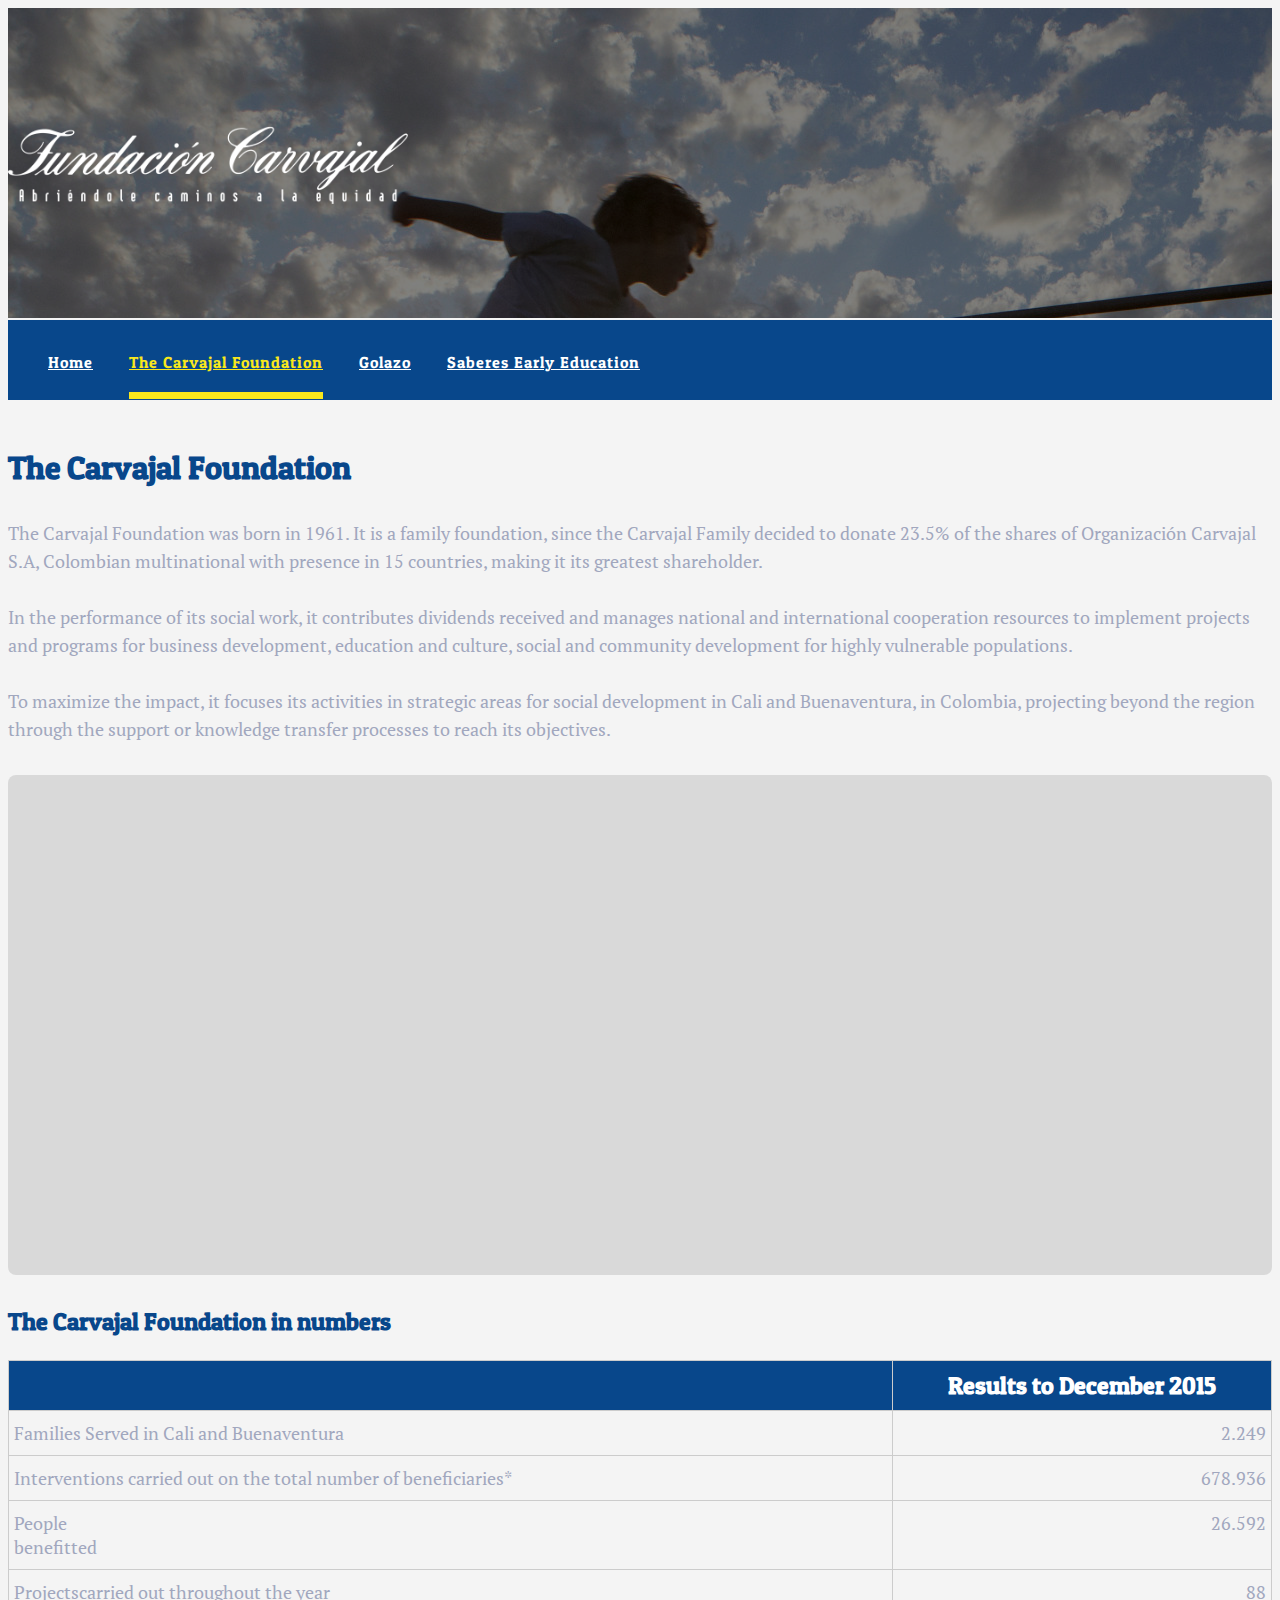
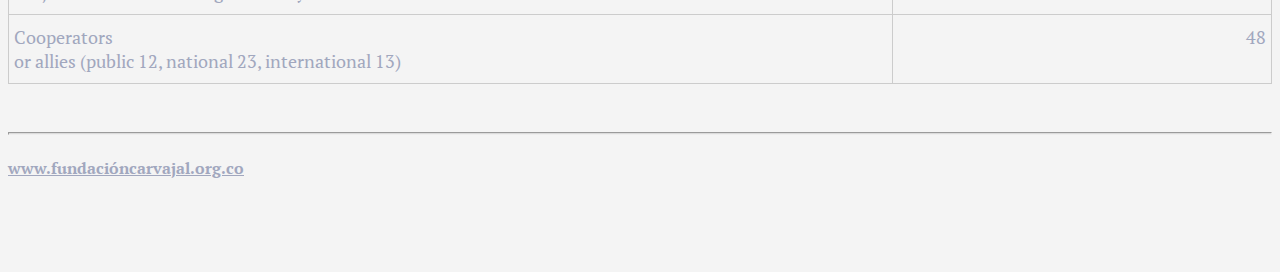
==== carvajal.html @ 8035fb96 "V1" ====
<!DOCTYPE html>
<html lang="es">
    <head>
        <meta charset="UTF-8">
        <!--        <meta name="viewport" content="width=device-width, user-scalable=no, initial-scale=1.0, maximum-scale=1.0, minimum-scale=1.0">-->
        <title>Fundación Carvajal</title>

        <!-- Latest compiled and minified CSS -->
        <link rel="stylesheet" href="https://maxcdn.bootstrapcdn.com/bootstrap/3.3.6/css/bootstrap.min.css" integrity="sha384-1q8mTJOASx8j1Au+a5WDVnPi2lkFfwwEAa8hDDdjZlpLegxhjVME1fgjWPGmkzs7" crossorigin="anonymous">
        <link rel="stylesheet" href="estilos.css">
        <link href='https://fonts.googleapis.com/css?family=Patua+One' rel='stylesheet' type='text/css'>
        <link href='https://fonts.googleapis.com/css?family=PT+Serif' rel='stylesheet' type='text/css'>
    </head>
    <body>
        <header class="header-interior">
        </header>
        <div class="encabezado-interior container-fluid text-center">
            <img src="images/logo.png" alt="" class="logo" width="400">            
        </div>
        <section class="franjas franjas-interior">
            <nav class="container">
                <ul class="row">
                    <li><a href="index.html">Home</a></li>
                    <li><a href="" class="activo">The Carvajal Foundation</a></li>
                    <li><a href="golazo.html">Golazo</a></li>
                    <li><a href="educacion.html">Saberes Early Education</a></li>
                </ul>
            </nav> 
        </section>
        <section class="contenido container">
            <div class="contenedor1 col-md-6">
                <h1>The Carvajal Foundation</h1>
                <p class="textos-largos">The Carvajal Foundation was born in 1961. It is a family foundation, since the Carvajal Family decided to donate 23.5% of the shares of Organización Carvajal S.A, Colombian multinational with presence in 15 countries, making it its greatest shareholder.<br><br>
                    In the performance of its social work, it contributes dividends received and manages national and international cooperation resources to implement projects and programs for business development, education and culture, social and community development for highly vulnerable populations. <br><br>
                    To maximize the impact, it focuses its activities in strategic areas for social development in Cali and Buenaventura, in Colombia, projecting beyond the region through the support or knowledge transfer processes to reach its objectives.</p>
            </div>
            <div class="contenedor1 col-md-6">
                <div class="imagen"></div>
            </div>
            <div class="col-md-12">
                <h2>The Carvajal Foundation in numbers</h2>
                <div class="col-md-12">
                    <style type="text/css">
                        .tg  {border-collapse:collapse;border-spacing:0;border-color:#ccc;}
                        .tg td{font-family: 'PT Serif', serif;font-size:18px;padding:10px 5px;border-style:solid;border-width:1px;overflow:hidden;word-break:normal;border-color:#ccc;color:#333;background-color:#fff;}
                        .tg th{text-align: center;font-size:24px;font-weight:normal;padding:10px 5px;border-style:solid;border-width:1px;overflow:hidden;word-break:normal;border-color:#ccc;color:#333;background-color:#f0f0f0;}
                        .tg .tg-wz7z{background-color:#08478b;color:#ffffff;vertical-align:top}
                        .tg .tg-hne9{background-color:#f4f4f4;color:#a1a7be;vertical-align:top}
                        .tg .tg-kujc{background-color:#f4f4f4;color:#a1a7be;text-align:right;vertical-align:top}
                        .tg .tg-mgaq{font-weight:bold;background-color:#08478b;color:#ffffff;vertical-align:top}
                    </style>
                    <table class="tg" style="undefined;table-layout: fixed; width: 100%;">
                        <colgroup>
                            <col style="width: 70%">
                            <col style="width: 30%">
                        </colgroup>
                        <tr>
                            <th class="tg-wz7z"></th>
                            <th class="tg-mgaq">Results to December 2015</th>
                        </tr>
                        <tr>
                            <td class="tg-hne9">Families Served in Cali and Buenaventura</td>
                            <td class="tg-kujc">2.249</td>
                        </tr>
                        <tr>
                            <td class="tg-hne9">Interventions carried out on the total number of beneficiaries*</td>
                            <td class="tg-kujc">678.936</td>
                        </tr>
                        <tr>
                            <td class="tg-hne9">People<br>benefitted</td>
                            <td class="tg-kujc">26.592</td>
                        </tr>
                        <tr>
                            <td class="tg-hne9">Projectscarried out throughout the year</td>
                            <td class="tg-kujc">88</td>
                        </tr>
                        <tr>
                            <td class="tg-hne9">Cooperators<br>or allies (public 12, national 23, international 13)</td>
                            <td class="tg-kujc">48</td>
                        </tr>
                    </table>
                </div>
                <!--                <div class="imagen"></div>-->
            </div>
        </section>
        <footer class="container">
            <hr>
            <h4 class="col-md-12 text-center">
                <a target="_blank" href="http://www.fundacióncarvajal.org.co">www.fundacióncarvajal.org.co</a></h4><br><br>
        </footer>
    </body>
</html>
---- estilos.css ----
/* Generated by less 2.5.1 */
.textos-largos {
  font-family: 'PT Serif', serif;
  font-size: 18px;
  color: #a1a7be;
  line-height: 28px;
}
.pintar {
  border: 1px solid #b7b7b7;
}
body {
  font-size: 16px;
  font-family: 'Patua One', cursive;
  background: #F4F4F4;
}
header {
  background-image: url(images/bg.jpg);
  background-size: cover;
  height: 500px;
}
.encabezado {
  background: rgba(0, 0, 0, 0.37);
  padding: 2em 0;
  margin-top: -160px;
}
.franjas {
  background: #08478b;
  width: 100%;
  height: 145px;
  border-bottom: 10px solid #f8e71c;
  margin-top: 7em;
}
.secciones {
  margin-top: -14.3em;
}
.secciones article {
  position: relative;
  height: 625px;
}
.secciones article img {
  width: 100%;
  cursor: pointer;
}
.secciones article img:hover {
  -webkit-filter: brightness(115%);
  filter: brightness(115%);
}
.secciones article h2 {
  font-size: 24px;
  color: #08478b;
  margin: 2em 0;
}
.secciones article p {
  font-family: 'PT Serif', serif;
  font-size: 18px;
  color: #a1a7be;
  line-height: 28px;
}
.secciones article a {
  font-size: 24px;
  color: #ffffff;
  background: #08478b;
  border-radius: 5px;
  text-align: center;
  padding: .4em;
  height: 55px;
  margin: 1em 0;
  position: absolute;
  bottom: 0px;
  width: 90%;
}
.secciones article a:hover {
  -webkit-filter: brightness(115%);
  filter: brightness(115%);
  text-decoration: none;
}
footer {
  margin: 2em 0;
}
footer hr {
  height: 1px;
  color: red;
  background: #dbdbdb;
}
footer a {
  color: #a1a7be;
  font-family: 'PT Serif', serif;
}
.header-interior {
  background: url(images/bg.jpg);
  -webkit-filter: brightness(50%);
  filter: brightness(50%);
  height: 310px;
}
.encabezado-interior {
  margin: -12em 0 0 0;
  height: 100%;
}
.encabezado-interior .logo {
  position: relative;
}
.franjas-interior {
  border: 0;
  height: 80px;
}
.franjas-interior nav ul li {
  display: inline-block;
  padding: 2em 2em 0 0;
  letter-spacing: 1px;
}
.franjas-interior nav ul li a {
  color: white;
}
.franjas-interior nav ul li a.activo {
  color: #f8e71c;
  border-bottom: solid #f8e71c 7px;
  padding-bottom: 20px;
}
.contenido {
  padding: 1em 0;
}
.contenido .contenedor1 {
  margin: 2em 0;
}
.contenido .imagen {
  height: 500px;
  background: #d9d9d9;
  border-radius: 8px;
  margin: 0 0 0 0;
}
.contenido ul {
  color: #08478b;
  font-size: 26px;
  margin-bottom: 2em;
}
.contenido ul li {
  color: #a1a7be;
  list-style: none;
  font-size: 20px;
  letter-spacing: 1px;
}
.contenido ul li:first-child {
  margin-top: 1em;
}
h1,
h2 {
  color: #08478b;
  margin: 0 0 1em 0;
}
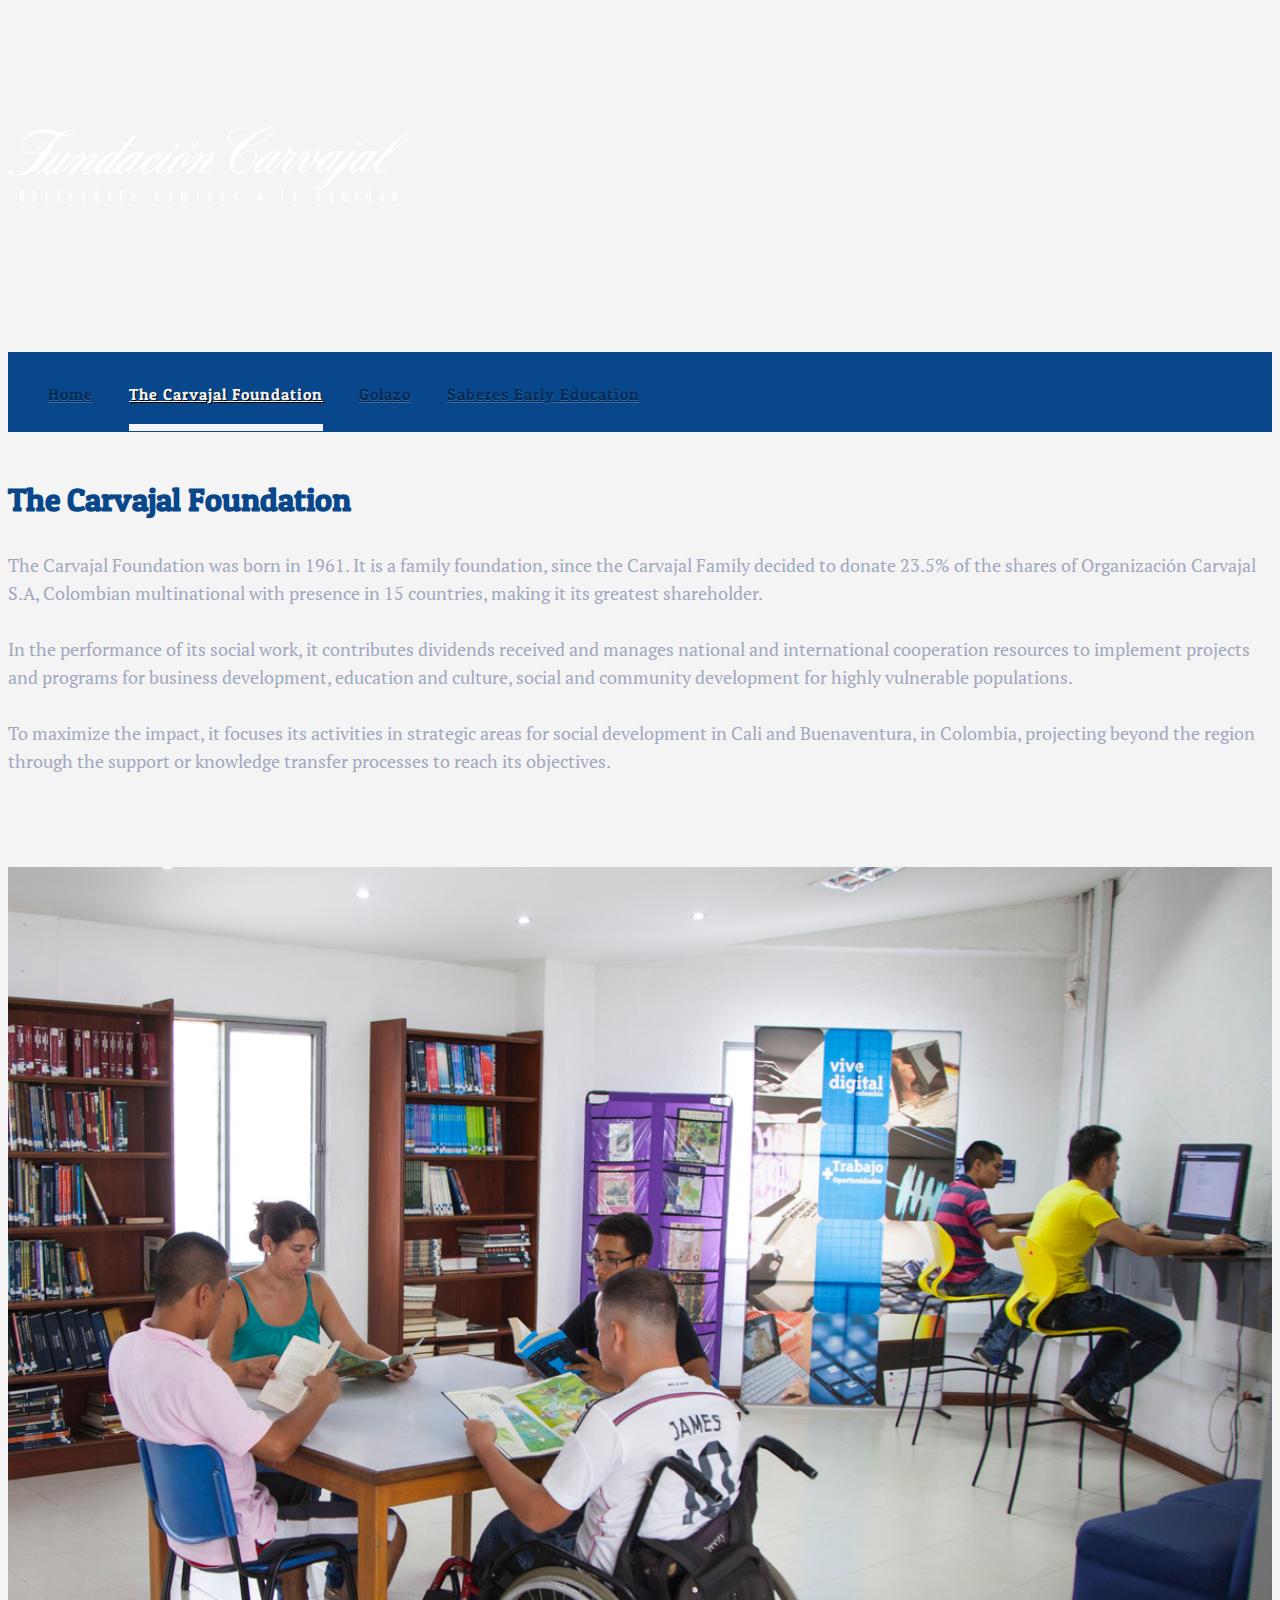
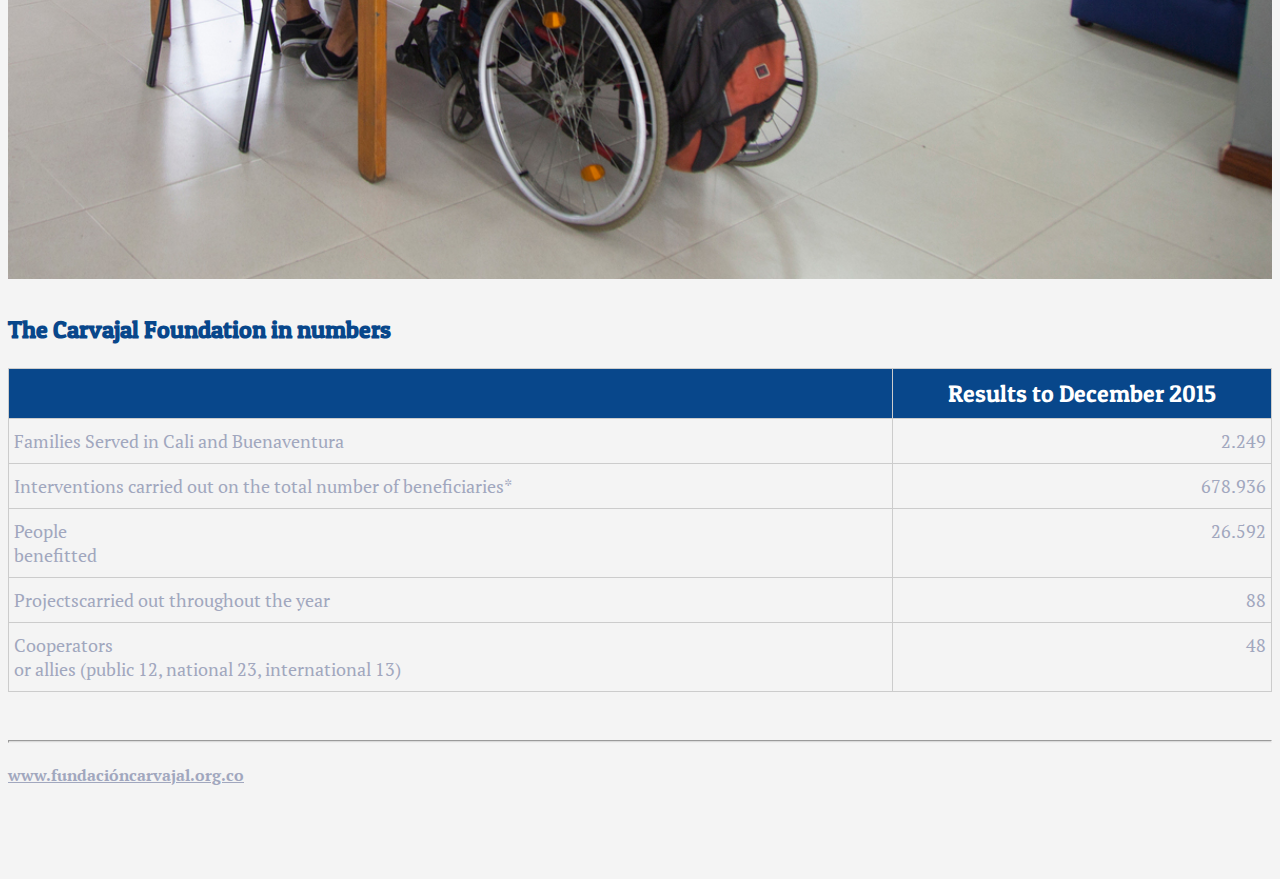
==== commit 4ed1edbe: "Cambio de textos" ====
--- a/carvajal.html
+++ b/carvajal.html
@@ -12,7 +12,7 @@
         <link href='https://fonts.googleapis.com/css?family=PT+Serif' rel='stylesheet' type='text/css'>
     </head>
     <body>
-        <header class="header-interior">
+        <header class="header-interior header_carvajal">
         </header>
         <div class="encabezado-interior container-fluid text-center">
             <img src="images/logo.png" alt="" class="logo" width="400">            
@@ -34,8 +34,8 @@
                     In the performance of its social work, it contributes dividends received and manages national and international cooperation resources to implement projects and programs for business development, education and culture, social and community development for highly vulnerable populations. <br><br>
                     To maximize the impact, it focuses its activities in strategic areas for social development in Cali and Buenaventura, in Colombia, projecting beyond the region through the support or knowledge transfer processes to reach its objectives.</p>
             </div>
-            <div class="contenedor1 col-md-6">
-                <div class="imagen"></div>
+            <div class="contenedor1 col-md-6"><br><br><br>
+                <img src="images/carvajal_secc.jpg" width="100%" alt="">
             </div>
             <div class="col-md-12">
                 <h2>The Carvajal Foundation in numbers</h2>
@@ -47,7 +47,7 @@
                         .tg .tg-wz7z{background-color:#08478b;color:#ffffff;vertical-align:top}
                         .tg .tg-hne9{background-color:#f4f4f4;color:#a1a7be;vertical-align:top}
                         .tg .tg-kujc{background-color:#f4f4f4;color:#a1a7be;text-align:right;vertical-align:top}
-                        .tg .tg-mgaq{font-weight:bold;background-color:#08478b;color:#ffffff;vertical-align:top}
+                        .tg .tg-mgaq{background-color:#08478b;color:#ffffff;vertical-align:top}
                     </style>
                     <table class="tg" style="undefined;table-layout: fixed; width: 100%;">
                         <colgroup>
--- a/estilos.css
+++ b/estilos.css
@@ -14,31 +14,52 @@
   background: #F4F4F4;
 }
 header {
-  background-image: url(images/bg.jpg);
+  background-image: url(images/bg_2.jpg);
   background-size: cover;
+  background-position: center;
   height: 500px;
 }
 .encabezado {
   background: rgba(0, 0, 0, 0.37);
   padding: 2em 0;
-  margin-top: -160px;
+  margin-top: -162px;
 }
 .franjas {
   background: #08478b;
   width: 100%;
   height: 145px;
-  border-bottom: 10px solid #f8e71c;
-  margin-top: 7em;
+  margin-top: 9em;
+}
+.lenguaje {
+  position: relative;
+  top: 1.8em;
+  color: #ffffff;
+  background: #08478b;
+  border-radius: 2px;
+  padding: .3em 1em;
+  margin: 0 1em 0 0;
+}
+.lenguaje:hover {
+  -webkit-filter: brightness(115%);
+  filter: brightness(115%);
+  color: white;
+  text-decoration: none;
+}
+.lenguaje:hover {
+  color: white;
+  text-decoration: none;
 }
 .secciones {
-  margin-top: -14.3em;
+  margin-top: -13.7em;
 }
 .secciones article {
   position: relative;
-  height: 625px;
+  height: 680px;
 }
 .secciones article img {
   width: 100%;
+  -webkit-clip-path: polygon(0 0, 100% 0, 100% 219px, 0 219px);
+  clip-path: polygon(0 0, 100% 0, 100% 219px, 0 219px);
   cursor: pointer;
 }
 .secciones article img:hover {
@@ -56,6 +77,10 @@
   color: #a1a7be;
   line-height: 28px;
 }
+.secciones article p strong {
+  font-weight: 700;
+  color: #848aa3;
+}
 .secciones article a {
   font-size: 24px;
   color: #ffffff;
@@ -64,7 +89,7 @@
   text-align: center;
   padding: .4em;
   height: 55px;
-  margin: 1em 0;
+  margin: 0;
   position: absolute;
   bottom: 0px;
   width: 90%;
@@ -92,6 +117,21 @@
   filter: brightness(50%);
   height: 310px;
 }
+.header_carvajal {
+  background-image: url(images/bg_carvajal.jpg);
+  background-size: cover;
+  background-position: center;
+}
+.header_golazo {
+  background-image: url(images/galeria/golazo_0018_b.jpg);
+  background-size: cover;
+  background-position: center;
+}
+.header_saberes {
+  background-image: url(images/galeria/saberes_0009_b.jpg);
+  background-size: cover;
+  background-position: 0px -850px;
+}
 .encabezado-interior {
   margin: -12em 0 0 0;
   height: 100%;
@@ -109,12 +149,14 @@
   letter-spacing: 1px;
 }
 .franjas-interior nav ul li a {
-  color: white;
+  color: #022b58;
+  text-shadow: 0px 1px 0px rgba(255, 255, 255, 0.2);
 }
 .franjas-interior nav ul li a.activo {
-  color: #f8e71c;
-  border-bottom: solid #f8e71c 7px;
+  color: #f4f4f4;
+  border-bottom: solid #f4f4f4 7px;
   padding-bottom: 20px;
+  text-shadow: 1px 1px 0px #000000;
 }
 .contenido {
   padding: 1em 0;
@@ -123,10 +165,8 @@
   margin: 2em 0;
 }
 .contenido .imagen {
-  height: 500px;
-  background: #d9d9d9;
-  border-radius: 8px;
-  margin: 0 0 0 0;
+  height: 193px;
+  margin: 0 0 25px 0;
 }
 .contenido ul {
   color: #08478b;
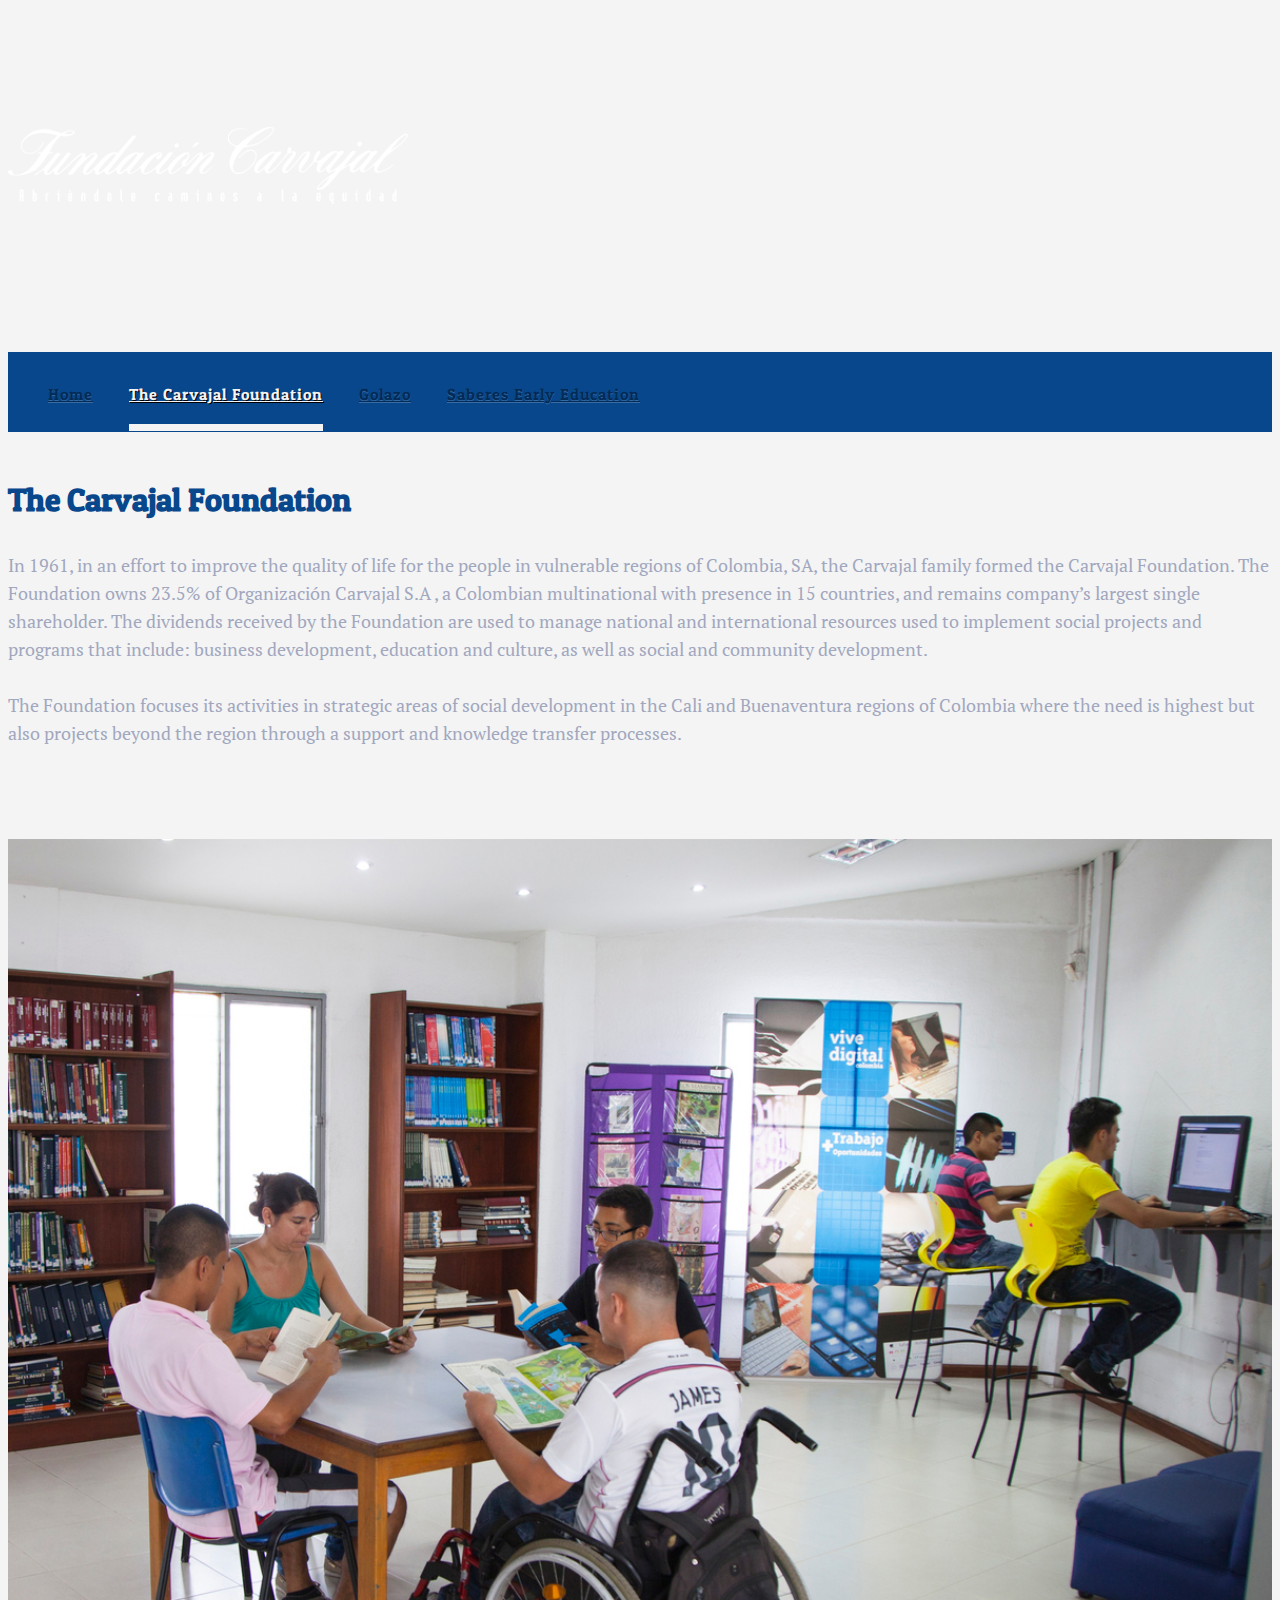
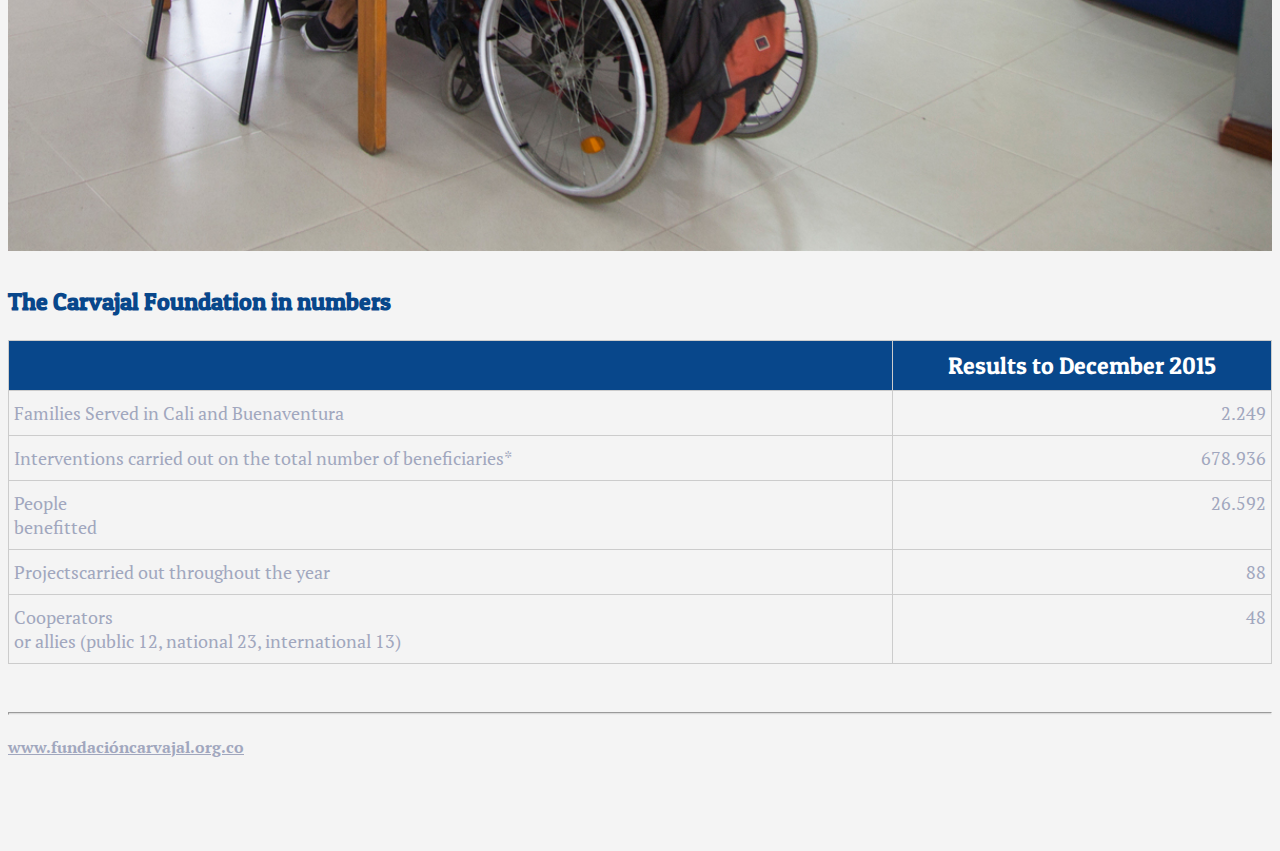
==== commit 5c4d4bb5: "Act texto carvajal" ====
--- a/carvajal.html
+++ b/carvajal.html
@@ -30,9 +30,8 @@
         <section class="contenido container">
             <div class="contenedor1 col-md-6">
                 <h1>The Carvajal Foundation</h1>
-                <p class="textos-largos">The Carvajal Foundation was born in 1961. It is a family foundation, since the Carvajal Family decided to donate 23.5% of the shares of Organización Carvajal S.A, Colombian multinational with presence in 15 countries, making it its greatest shareholder.<br><br>
-                    In the performance of its social work, it contributes dividends received and manages national and international cooperation resources to implement projects and programs for business development, education and culture, social and community development for highly vulnerable populations. <br><br>
-                    To maximize the impact, it focuses its activities in strategic areas for social development in Cali and Buenaventura, in Colombia, projecting beyond the region through the support or knowledge transfer processes to reach its objectives.</p>
+                <p class="textos-largos">In 1961, in an effort to improve the quality of life for the people in vulnerable regions of Colombia, SA, the Carvajal family formed the Carvajal Foundation. The Foundation owns 23.5% of Organización Carvajal S.A , a Colombian multinational with presence in 15 countries, and remains company’s largest single shareholder. The dividends received by the Foundation are used to manage national and international resources used to implement social projects and programs that include: business development, education and culture, as well as social and community development. <br><br>
+                The Foundation focuses its activities in strategic areas of social development in the Cali and Buenaventura regions of Colombia where the need is highest but also projects beyond the region through a support and knowledge transfer processes.</p>
             </div>
             <div class="contenedor1 col-md-6"><br><br><br>
                 <img src="images/carvajal_secc.jpg" width="100%" alt="">
--- a/estilos.css
+++ b/estilos.css
@@ -54,7 +54,7 @@
 }
 .secciones article {
   position: relative;
-  height: 680px;
+  height: 520px;
 }
 .secciones article img {
   width: 100%;
